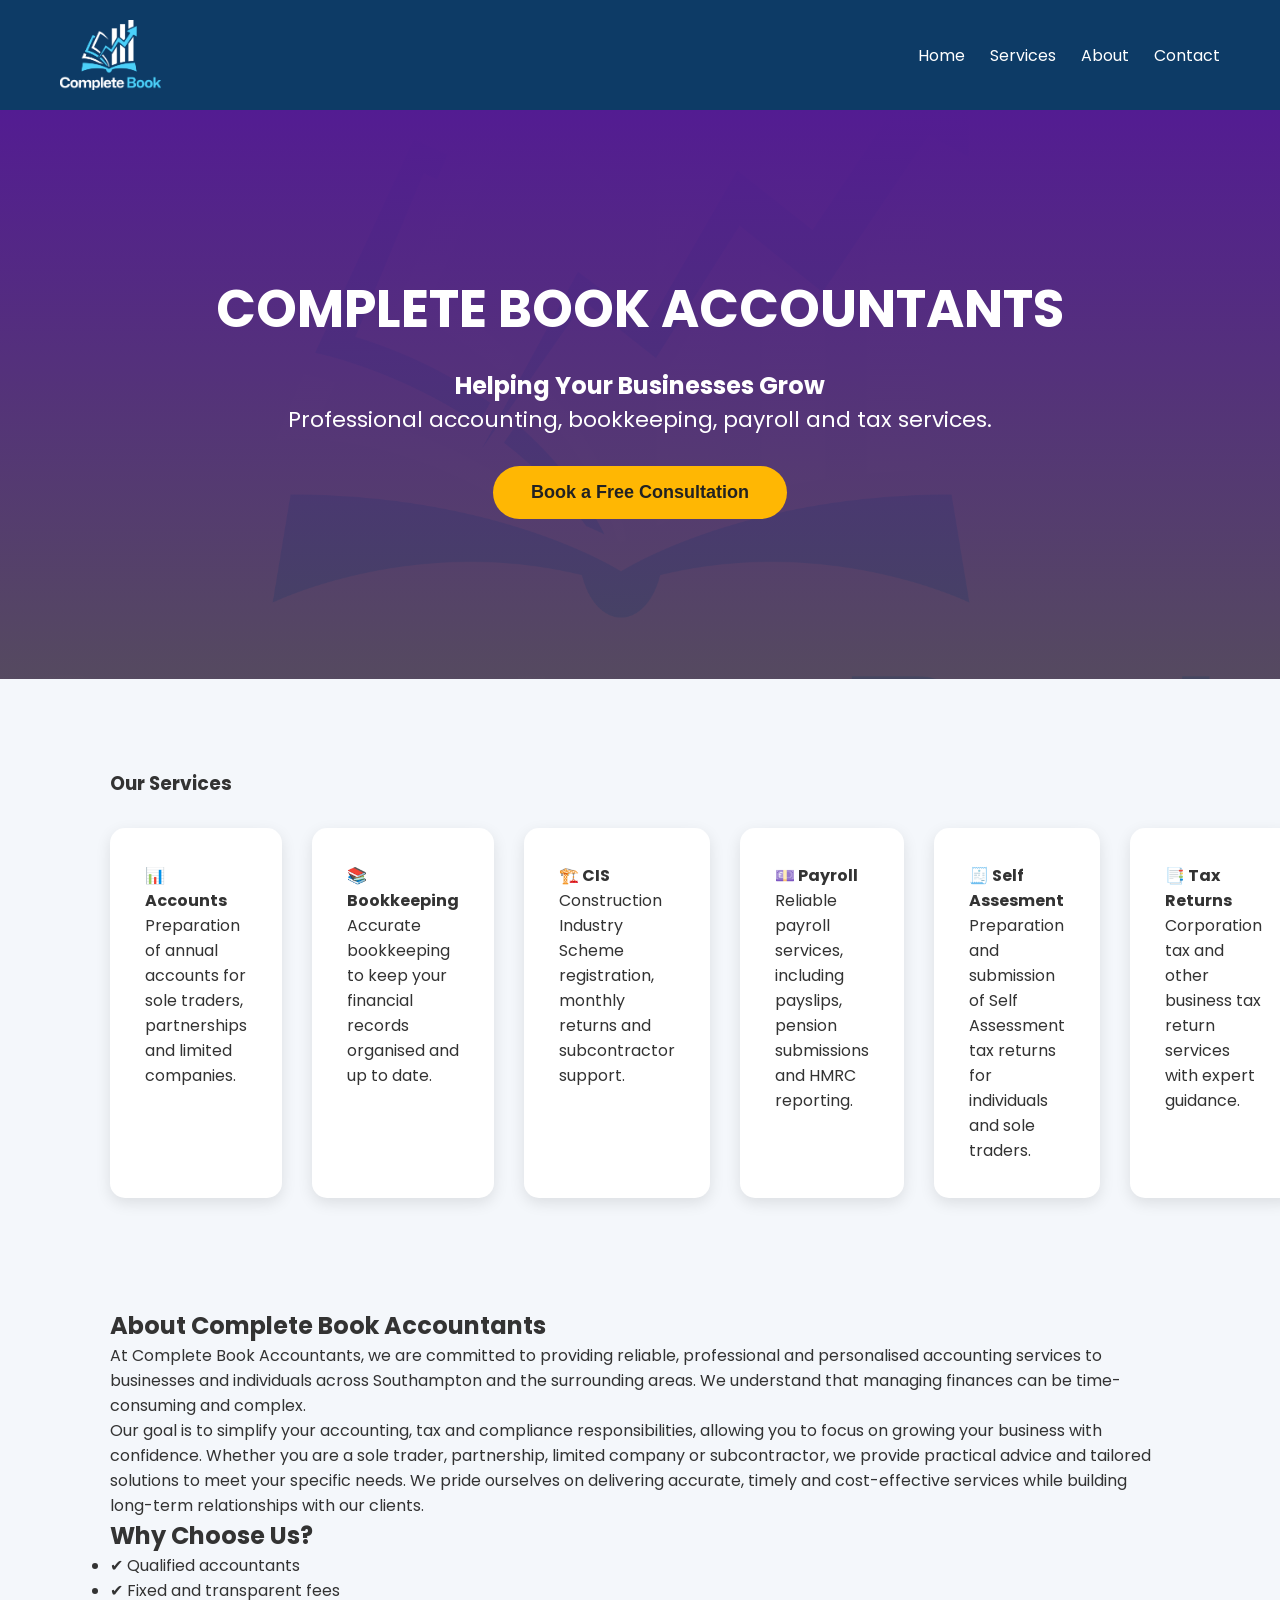
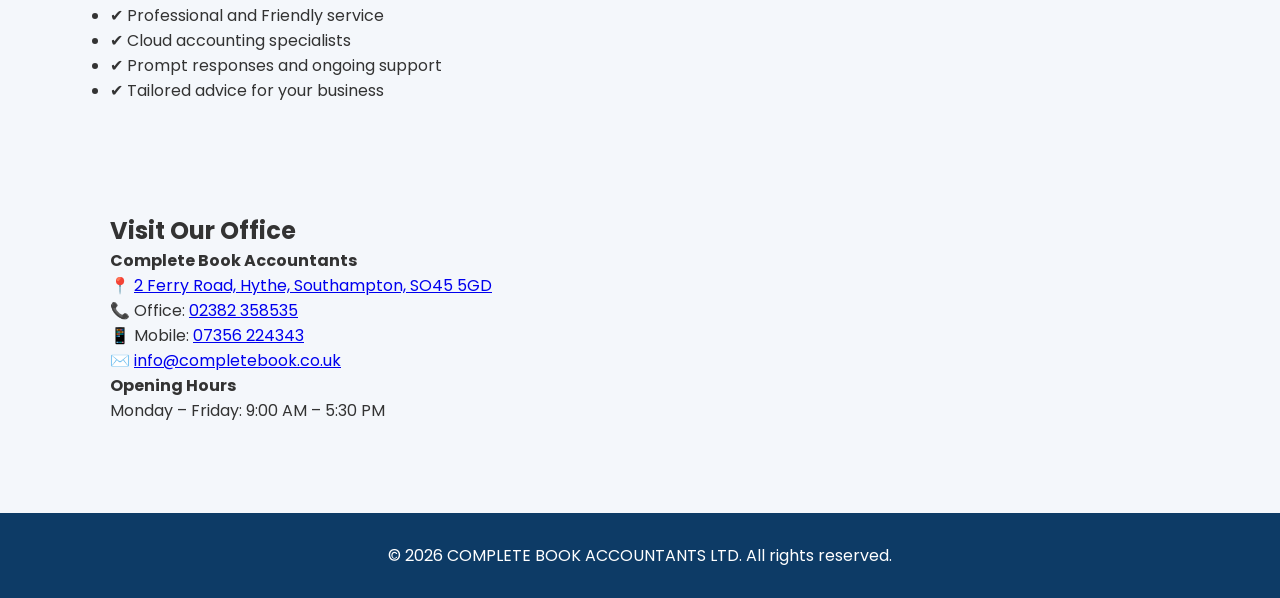
==== index.html @ 1978ecf1 "Initial website" ====
<!DOCTYPE html>
<html lang="en">
<head>
    <meta charset="UTF-8">
    <meta name="viewport" content="width=device-width, initial-scale=1.0">
    <title>COMPLETE BOOK ACCOUNTANTS</title>
    <link rel="preconnect" href="https://fonts.googleapis.com">
<link rel="preconnect" href="https://fonts.gstatic.com" crossorigin>

<link href="https://fonts.googleapis.com/css2?family=Poppins:wght@300;400;600;700&display=swap" rel="stylesheet">
    <link rel="stylesheet" href="css/style.css">
</head>
<body>

<nav>
  
    <div class="logo">
    <img src="../images/Complete Book-01.png" alt="Complete Book Accountants">
</div>

    <ul>
        <li><a href="#home">Home</a></li>
        <li><a href="#services">Services</a></li>
        <li><a href="#about">About</a></li>
        <li><a href="#contact">Contact</a></li>
    </ul>
</nav>

<header class="hero" id="home">

    <h1> COMPLETE BOOK ACCOUNTANTS</h1>

    <h2> Helping Your Businesses Grow </h2>

    <p>Professional accounting, bookkeeping, payroll and tax services.</p>

     <a href="#contact" class="btn"><button>Book a Free Consultation</button>
</a>

     </header>
     

<section id="services">

    <h3>Our Services</h3>

    <div class="cards">

<div class="card">
<h4>📊  Accounts</h4>
<p>Preparation of annual accounts for sole traders, partnerships and limited companies.</p>
</div>

<div class="card">
<h4>📚  Bookkeeping</h4>
<p>Accurate bookkeeping to keep your financial records organised and up to date.</p>
</div>

<div class="card">
<h4>🏗️ CIS</h4>
<p>Construction Industry Scheme registration, monthly returns and subcontractor support.</p>
</div>

<div class="card">
<h4>💷 Payroll</h4>
<p>Reliable payroll services, including payslips, pension submissions and HMRC reporting.</p>
</div>

<div class="card">
<h4>🧾 Self Assesment</h4>
<p>Preparation and submission of Self Assessment tax returns for individuals and sole traders.</p>
</div>

<div class="card">
<h4>📑  Tax Returns</h4>
<p>Corporation tax and other business tax return services with expert guidance.</p>
</div>

<div class="card">
<h4>📋 VAT Returns</h4>
<p>VAT registration, Making Tax Digital compliance and timely VAT return submissions.</p>
</div>

</div>

</section>



<section id="about">
    <h2>About Complete Book Accountants</h2>

    <p>
       At Complete Book Accountants, we are committed to providing reliable, professional and personalised accounting services to businesses and individuals across Southampton and the surrounding areas.

We understand that managing finances can be time-consuming and complex.
    </p>

    <p> 

Our goal is to simplify your accounting, tax and compliance responsibilities, allowing you to focus on growing your business with confidence.

Whether you are a sole trader, partnership, limited company or subcontractor, we provide practical advice and tailored solutions to meet your specific needs. We pride ourselves on delivering accurate, timely and cost-effective services while building long-term relationships with our clients.
   

    </p>


<h2>Why Choose Us?</h2>

<ul>
<li>✔ Qualified accountants</li>
<li>✔ Fixed and transparent fees</li>
<li>✔ Professional and Friendly service</li>
<li>✔ Cloud accounting specialists</li>
<li>✔ Prompt responses and ongoing support</li>
<li>✔ Tailored advice for your business</li>

</ul>

</section>

<section id="contact">

      <h2>Visit Our Office</h2>

    <p><strong>Complete Book Accountants</strong></p>

    <p>
    📍
    <a href="https://maps.google.com/?q=2+Ferry+Road,+Hythe,+Southampton,+SO45+5GD" target="_blank">
        2 Ferry Road, Hythe, Southampton, SO45 5GD
    </a>
</p>

    <p>📞 Office: <a href="tel:+442382358535">02382 358535</a></p>

    <p>📱 Mobile: <a href="tel:+447356224343">07356 224343</a></p>

    <p>✉️ <a href="mailto:info@completebook.co.uk">info@completebook.co.uk</a></p>

    <p><strong>Opening Hours</strong></p>

    <p>Monday – Friday: 9:00 AM – 5:30 PM</p>

</section>


<footer>
    <p>© 2026 COMPLETE BOOK ACCOUNTANTS LTD. All rights reserved.</p>
</footer>

</body>
</html>
---- css/style.css ----
html{

    scroll-behavior:smooth;

}

*{
    margin:0;
    padding:0;
    box-sizing:border-box;
}

body{
    font-family:'Poppins',sans-serif;
    background:#f4f7fb;
    color:#333;
}

nav{
    background:#0d3b66;
    color:white;
    display:flex;
    justify-content:space-between;
    align-items:center;
    padding:20px 60px;
}

.logo img {
    height: 70px;
    width: auto;
    display: block;
}

.logo{
    align-items:center;
    display:flex;
    font-size:28px;
    font-weight:700;
}

.logo span{
    color:whitesmoke;
}

nav ul{
    list-style:none;
    display:flex;
    gap:25px;
}

nav a{
    color:white;
    text-decoration:none;
}

.hero{
    background:
        linear-gradient(
            rgb(83, 28, 146),
            rgba(68, 55, 79, 0.902)
        ),
        url("../images/Complete Book-01.png");

    background-size:cover;
    background-position:center;

    color:white;
    text-align:center;

    padding:160px 20px;
}

.hero h1{
    font-size:52px;
    margin-bottom:20px;
}

.hero p{
    font-size:22px;
    margin-bottom:30px;
}

button{
  background:#ffb703;

    color:#222;

    border:none;

    padding:16px 38px;

    font-size:18px;

    border-radius:40px;

    font-weight:bold;

    cursor:pointer;

    transition:.3s;
}

button:hover{

    transform:translateY(-3px);

    box-shadow:0 10px 20px rgba(0,0,0,.25);

}

section{
    max-width:1100px;
    margin:70px auto;
    padding:20px;
}

.card{

    transition:.3s;
}

.card:hover{

    transform:translateY(-10px);

    box-shadow:0 15px 30px rgba(0,0,0,.15);

}

.cards{
    display:flex;
    gap:30px;
    margin-top:30px;
}

.card{
    background:white;
    padding:35px;
    border-radius:15px;
    flex:1;
    box-shadow:0 5px 15px rgba(0,0,0,.1);
}

.card h3{
    margin-bottom:15px;
}

footer{
    background:#0d3b66;
    color:white;
    text-align:center;
    padding:30px;
}

@media (max-width:768px){

nav{

    flex-direction:column;

    gap:20px;

}
nav ul{

    flex-direction:column;

}

.cards{

    flex-direction:column;

}

.hero h1{

    font-size:36px;

}

.hero p{

    font-size:18px;

}
form{
    max-width:600px;
    margin:auto;
}

input,
textarea{

    width:100%;

    padding:15px;

    margin-bottom:20px;

    border:1px solid #ccc;

    border-radius:8px;

    font-size:16px;

}

label{

    display:block;

    margin-bottom:8px;

    font-weight:bold;

}

.btn {
    display: inline-block;
    background: #ffb703;
    color: #222;
    text-decoration: none;
    padding: 16px 36px;
    border-radius: 40px;
    font-weight: 600;
    transition: 0.3s;
}

.btn:hover {
    transform: translateY(-3px);
    box-shadow: 0 10px 20px rgba(0,0,0,.25);
}

}
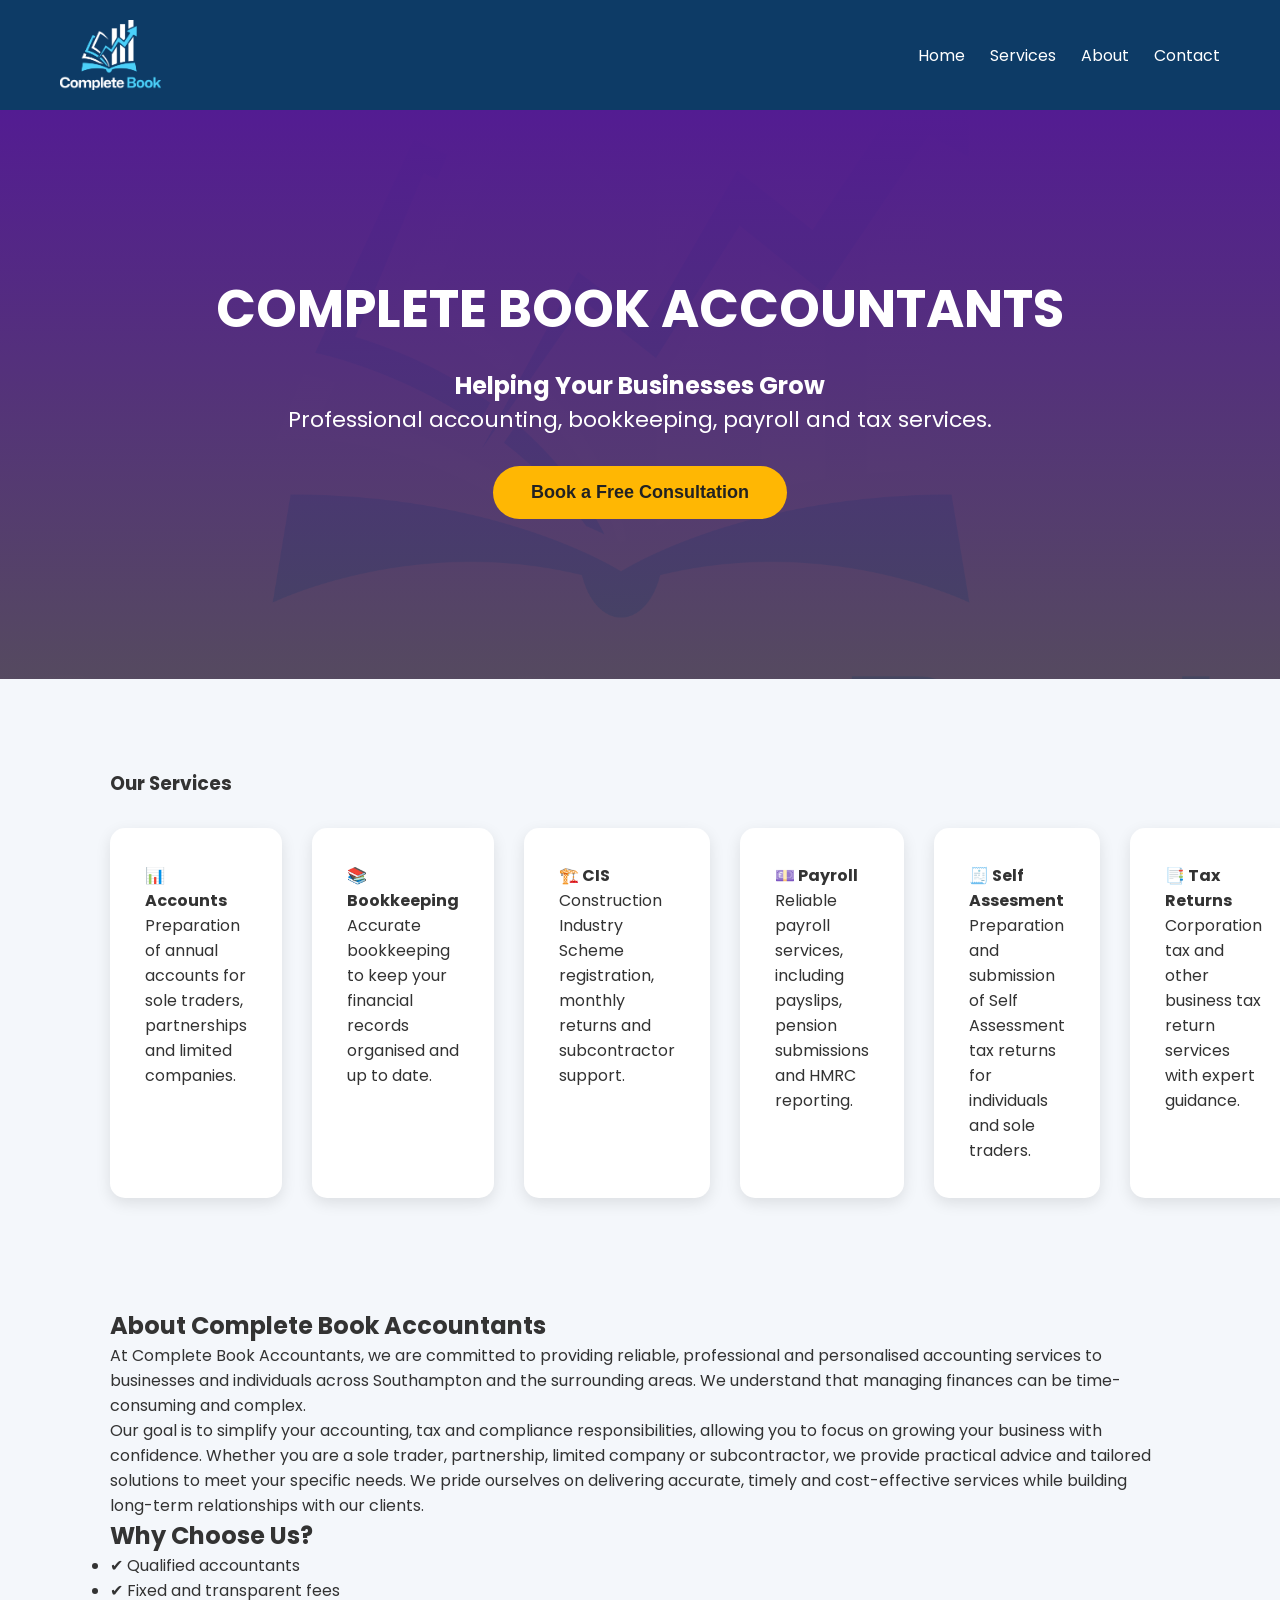
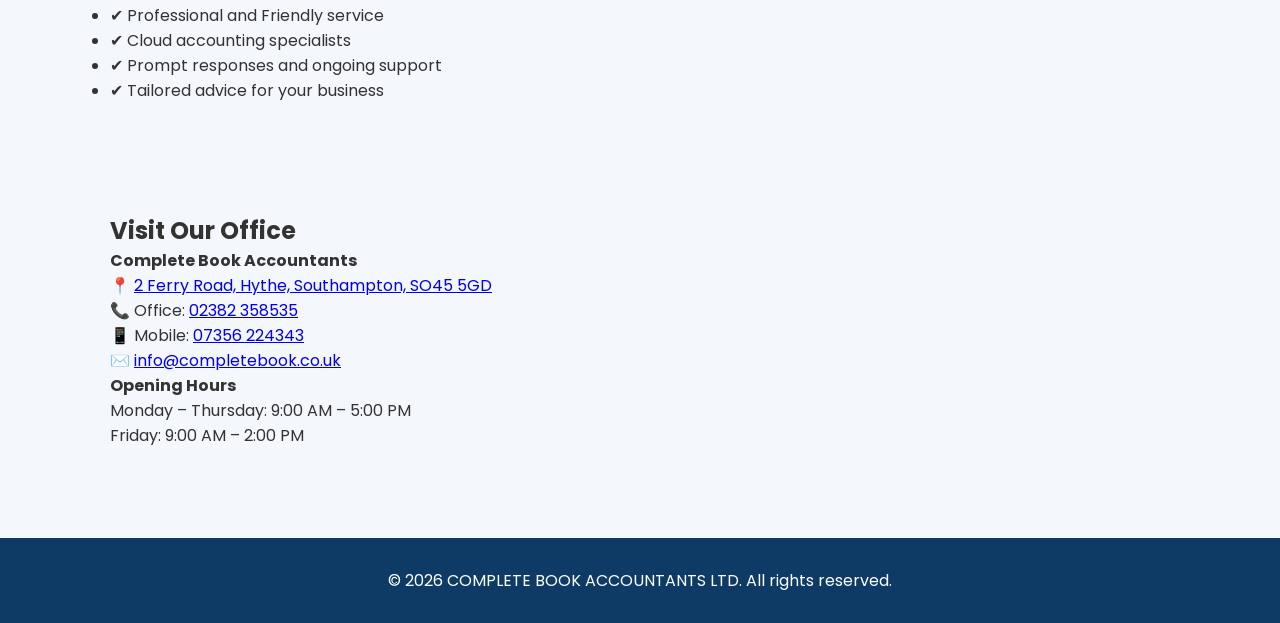
==== commit 2d75b9d3: "Update opening hours in index.html" ====
--- a/index.html
+++ b/index.html
@@ -141,7 +141,8 @@
 
     <p><strong>Opening Hours</strong></p>
 
-    <p>Monday – Friday: 9:00 AM – 5:30 PM</p>
+    <p>Monday – Thursday: 9:00 AM – 5:00 PM</p>
+    <p>Friday: 9:00 AM – 2:00 PM</p>
 
 </section>
 
@@ -151,4 +152,4 @@
 </footer>
 
 </body>
-</html>+</html>
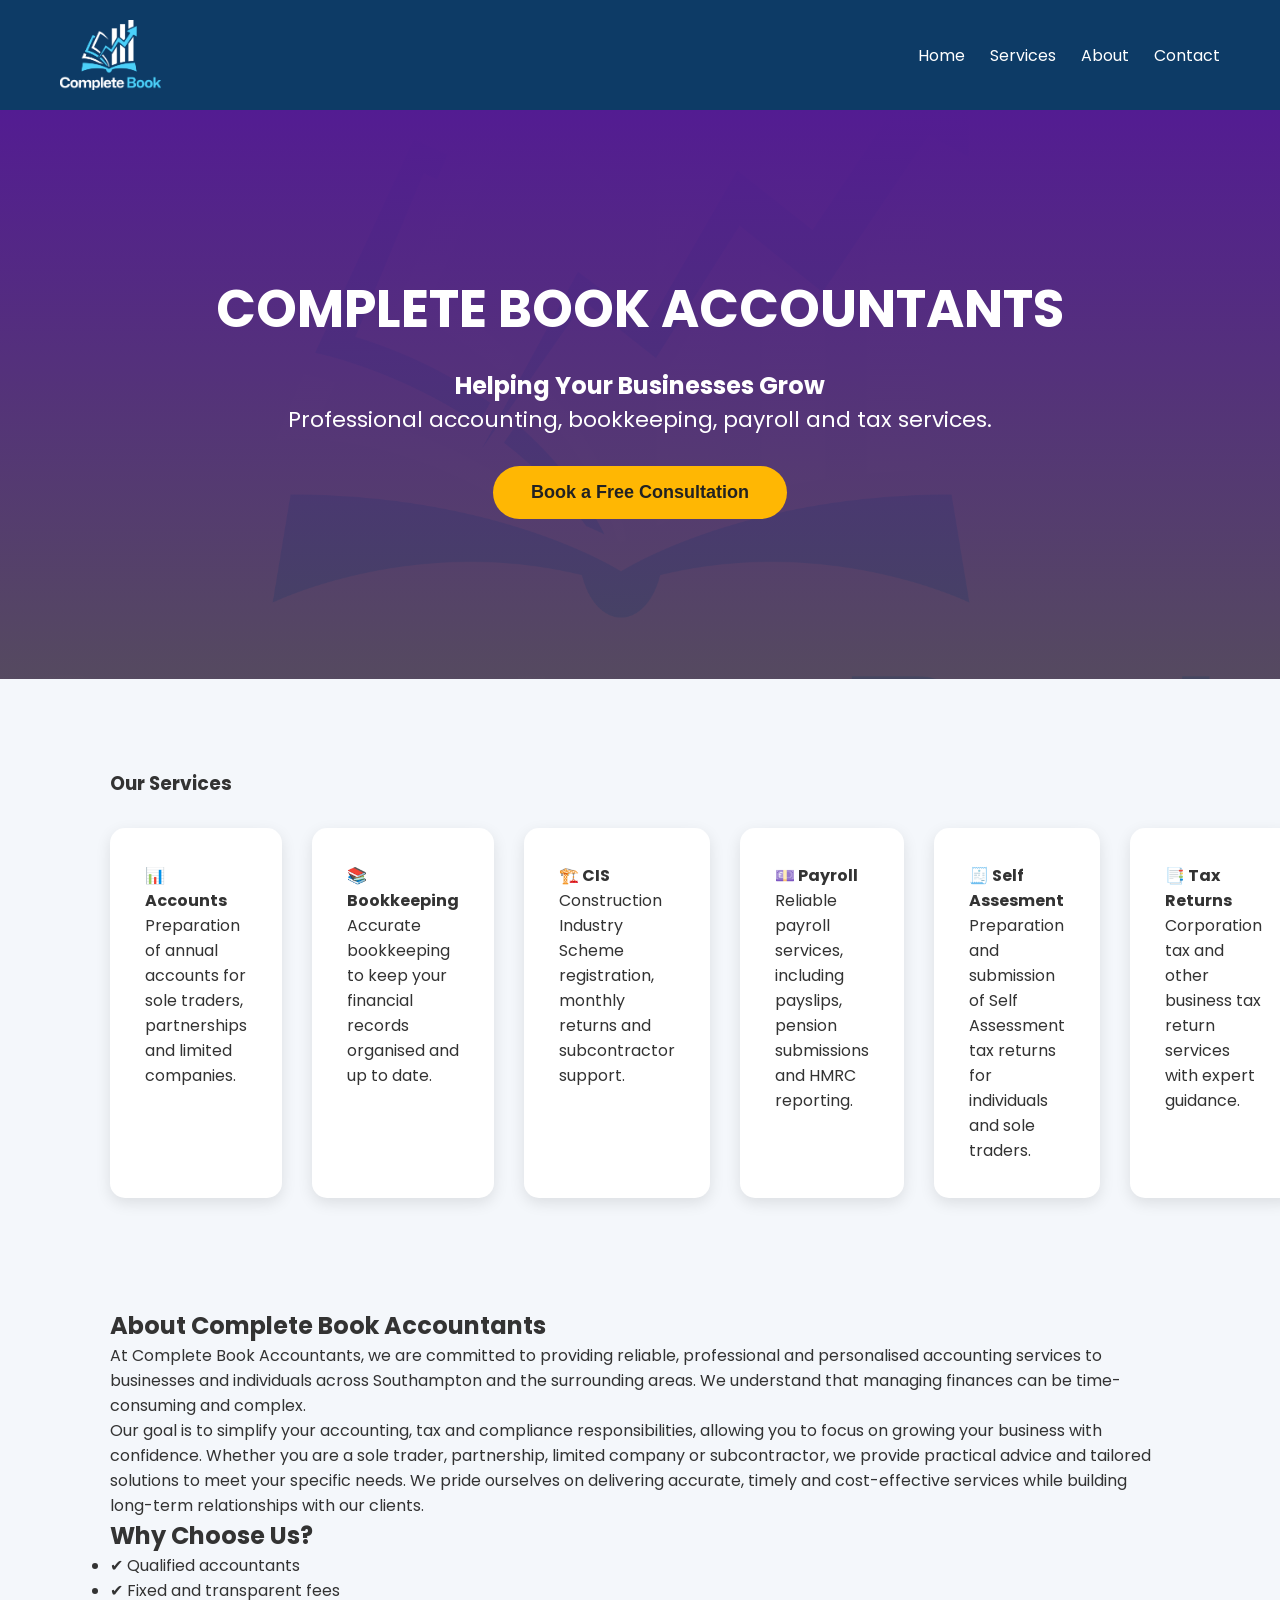
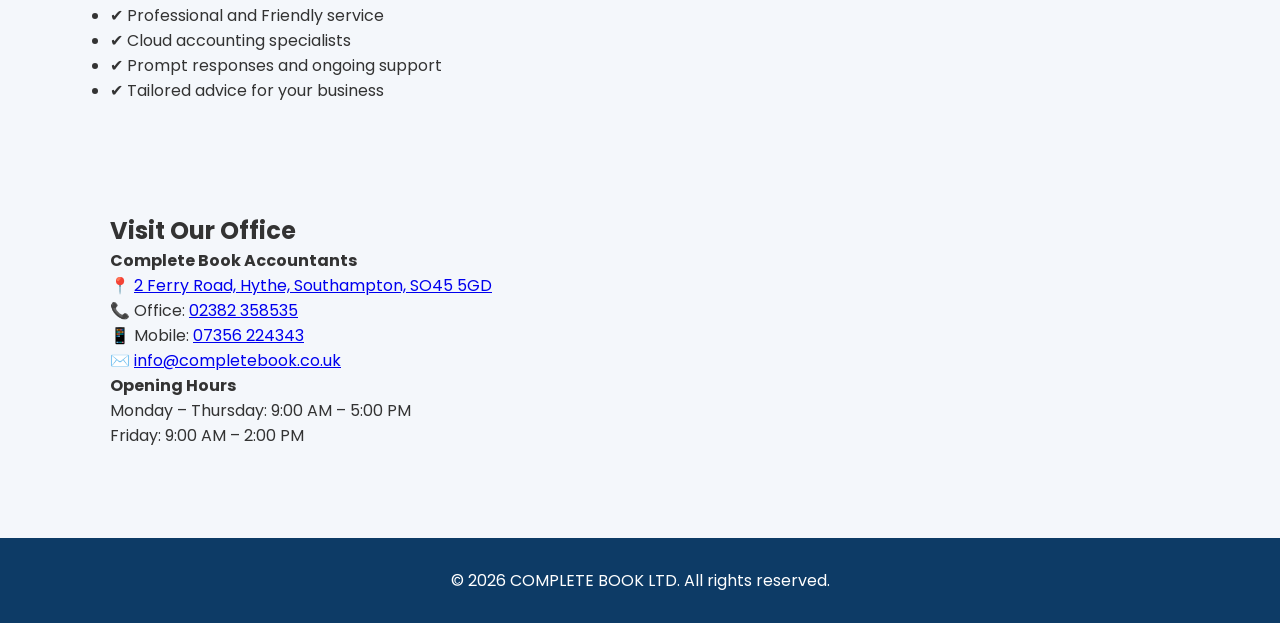
==== commit 8a83b769: "Update footer company name from 'ACCOUNTANTS' to 'LTD'" ====
--- a/index.html
+++ b/index.html
@@ -148,7 +148,7 @@
 
 
 <footer>
-    <p>© 2026 COMPLETE BOOK ACCOUNTANTS LTD. All rights reserved.</p>
+    <p>© 2026 COMPLETE BOOK LTD. All rights reserved.</p>
 </footer>
 
 </body>
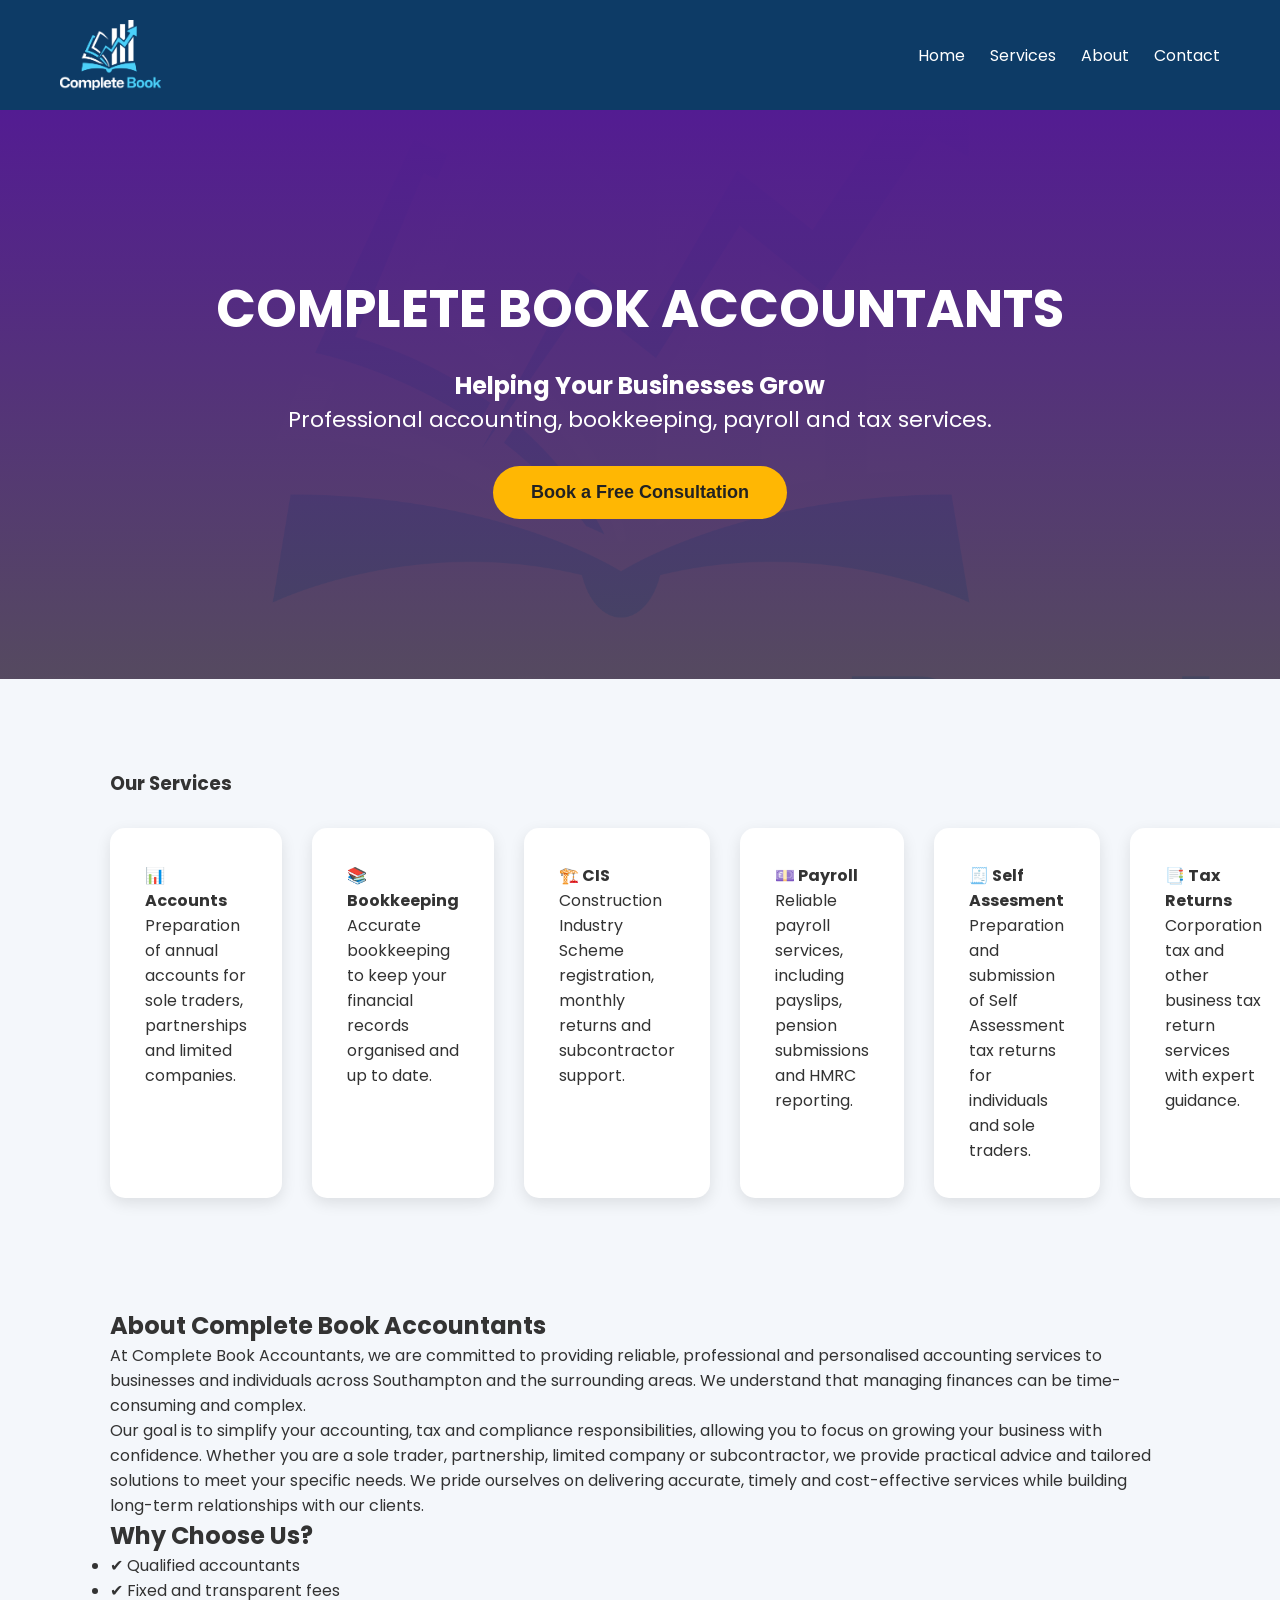
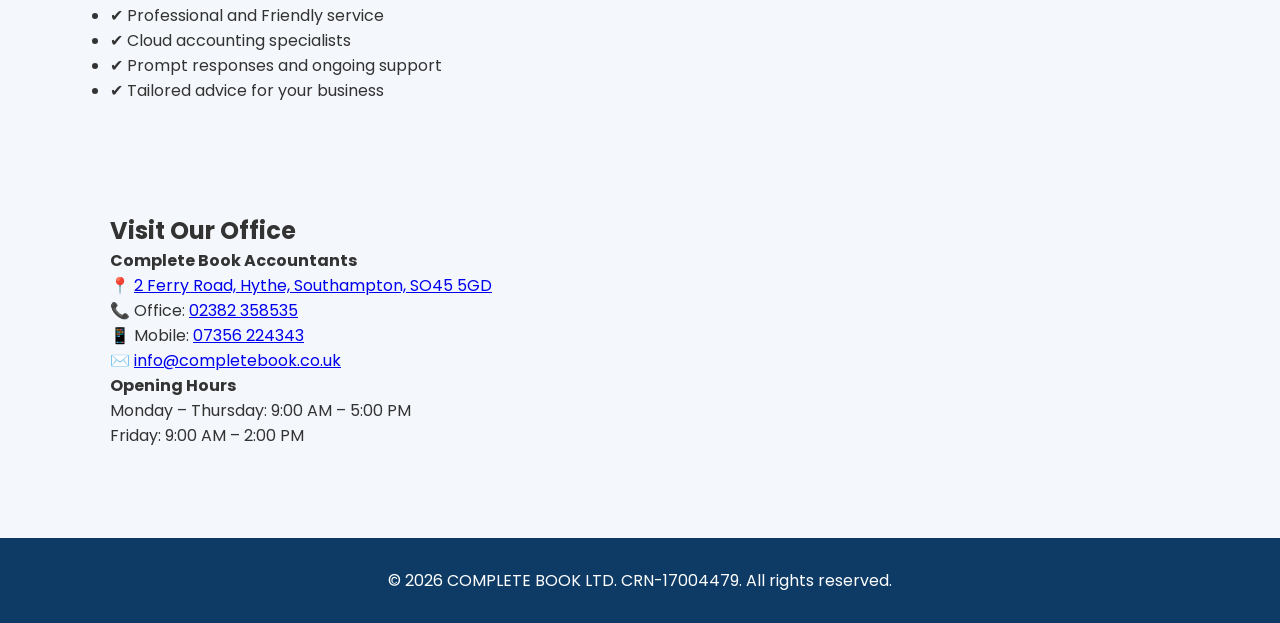
==== commit f2fc12da: "Update footer with CRN information" ====
--- a/index.html
+++ b/index.html
@@ -148,7 +148,7 @@
 
 
 <footer>
-    <p>© 2026 COMPLETE BOOK LTD. All rights reserved.</p>
+    <p>© 2026 COMPLETE BOOK LTD. CRN-17004479. All rights reserved.</p>
 </footer>
 
 </body>
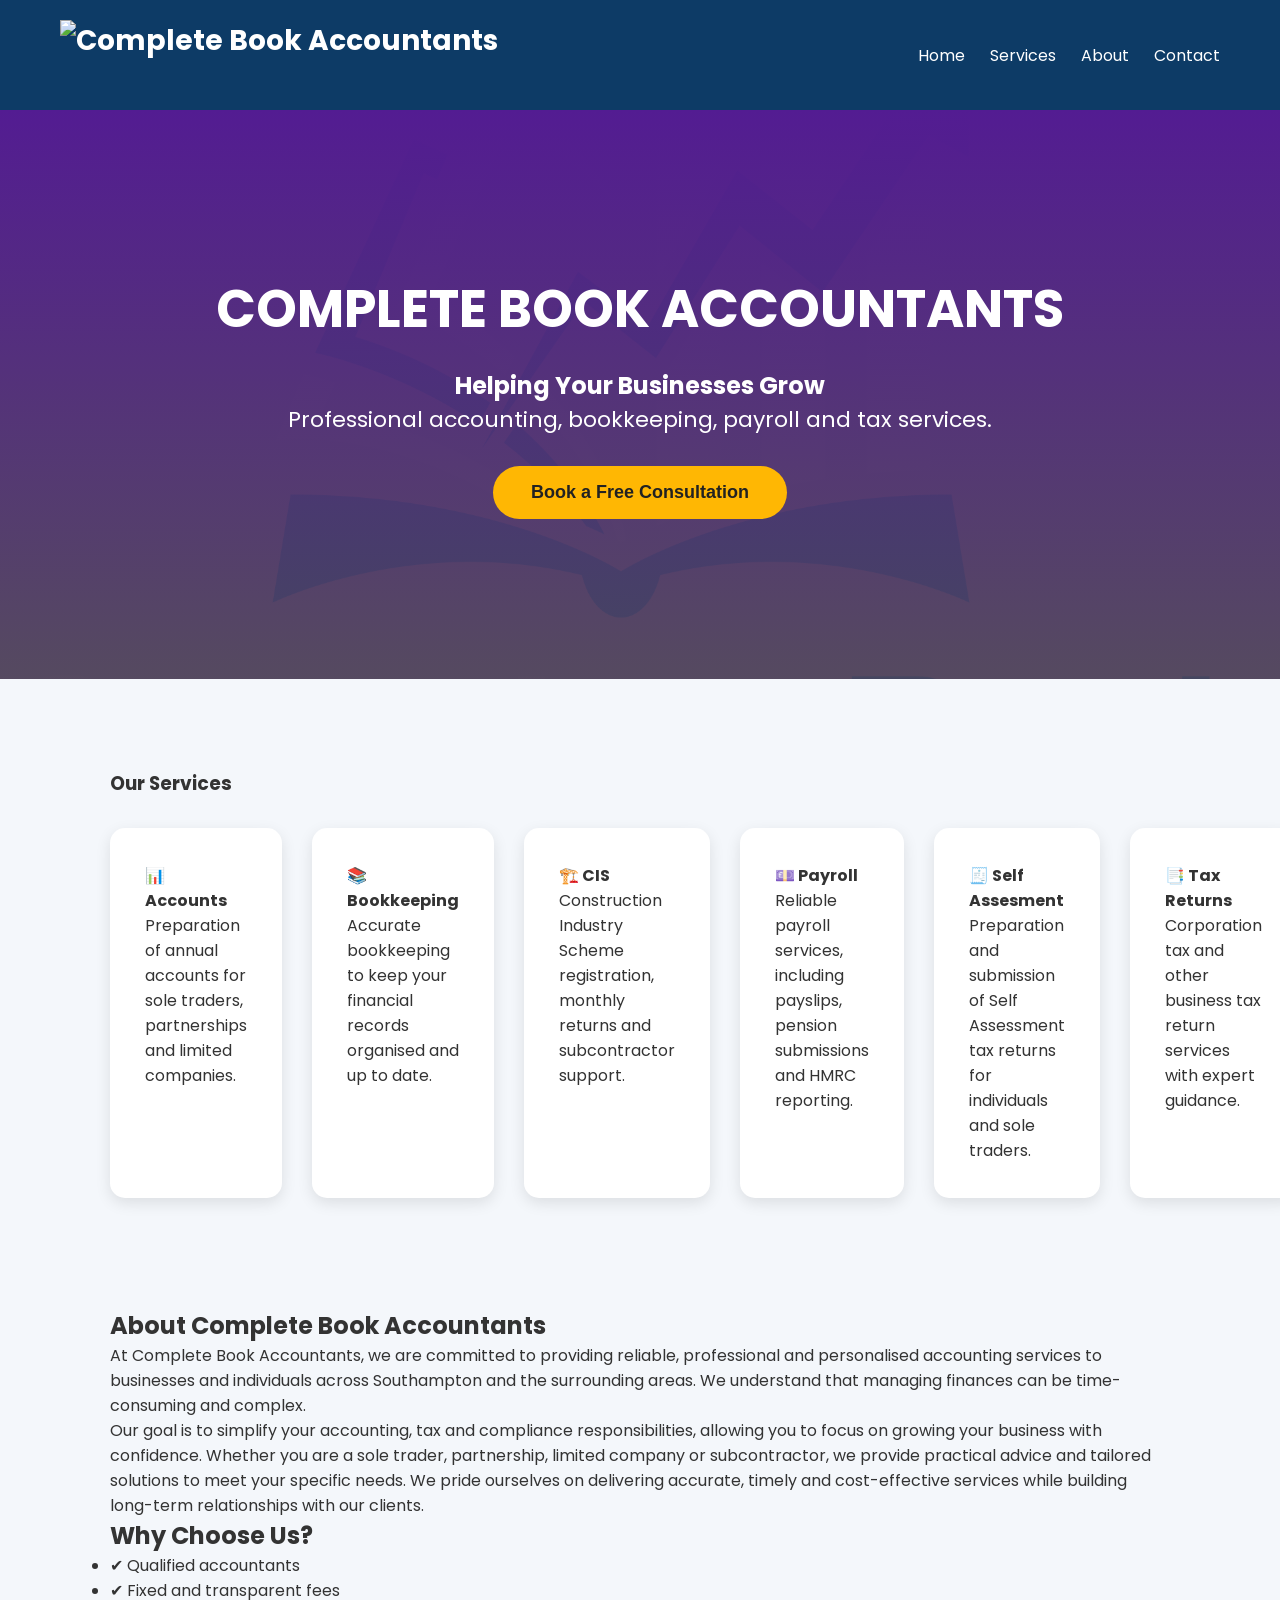
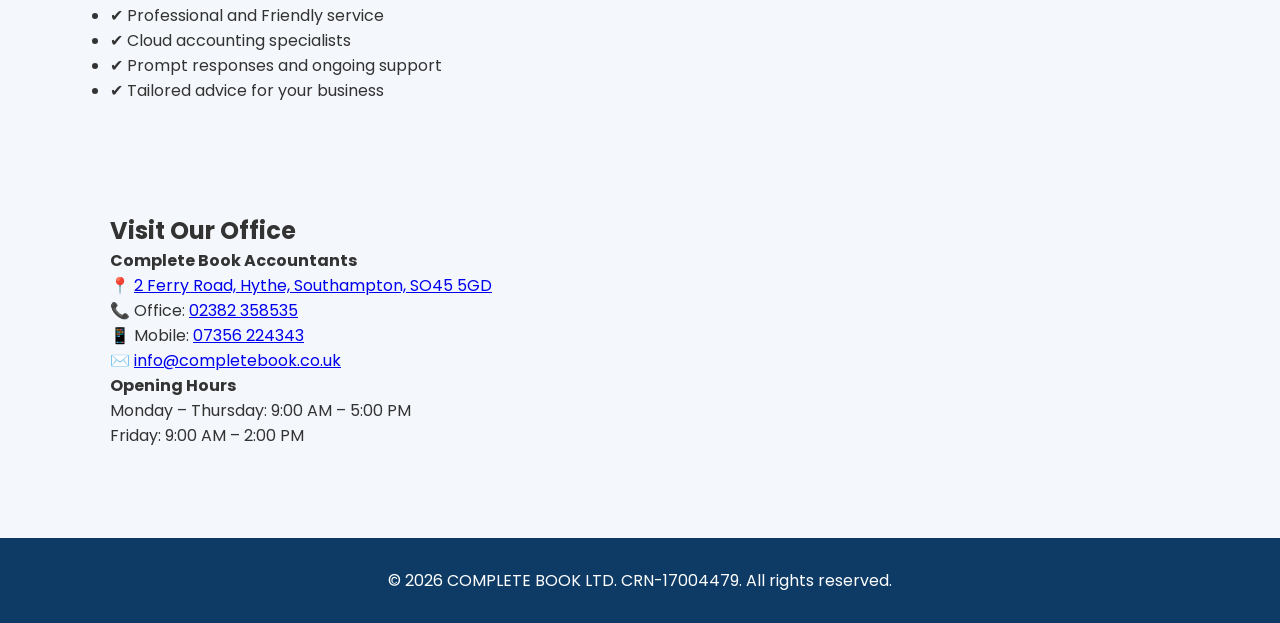
==== commit 0c13a219: "Update logo image source in index.html" ====
--- a/index.html
+++ b/index.html
@@ -15,7 +15,7 @@
 <nav>
   
     <div class="logo">
-    <img src="../images/Complete Book-01.png" alt="Complete Book Accountants">
+    <img src="../images/https://github.com/cb-accountants/complete-book-website/blob/main/images/Logo%20(Final).jpeg" alt="Complete Book Accountants">
 </div>
 
     <ul>
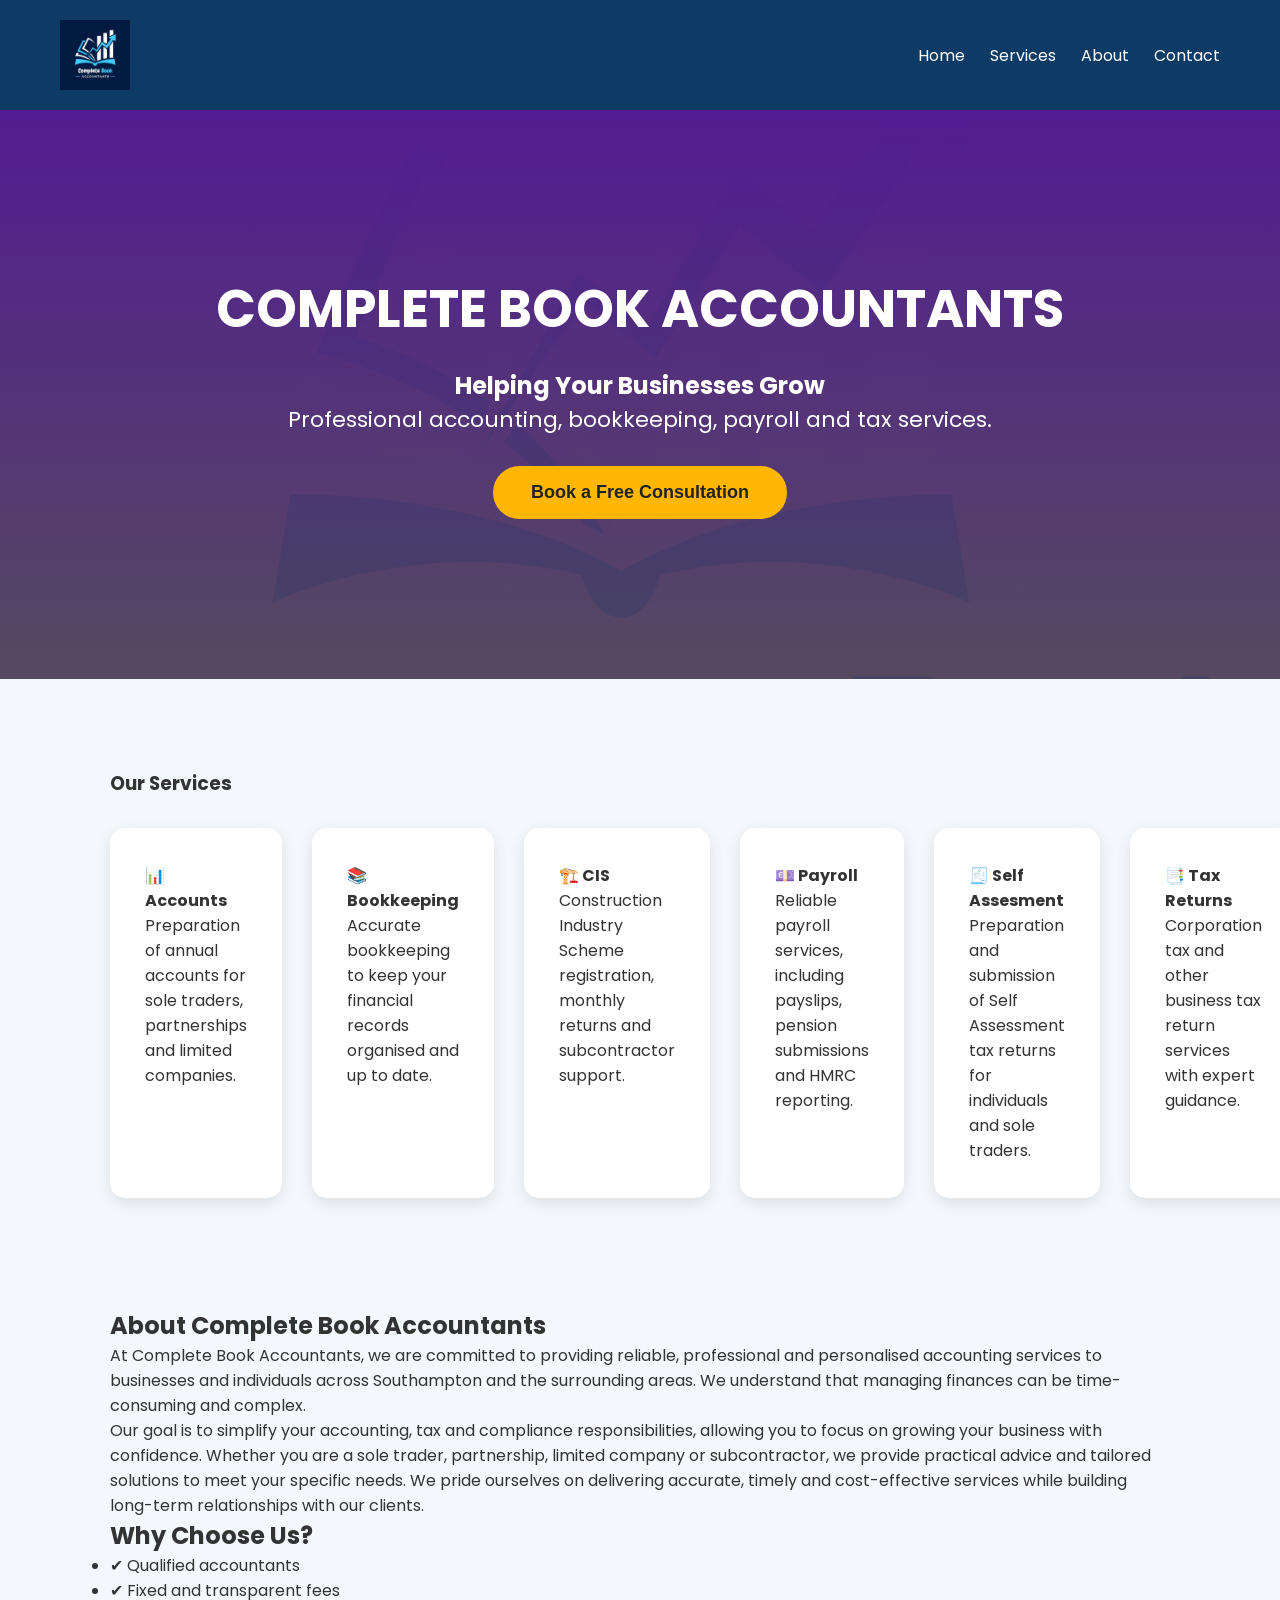
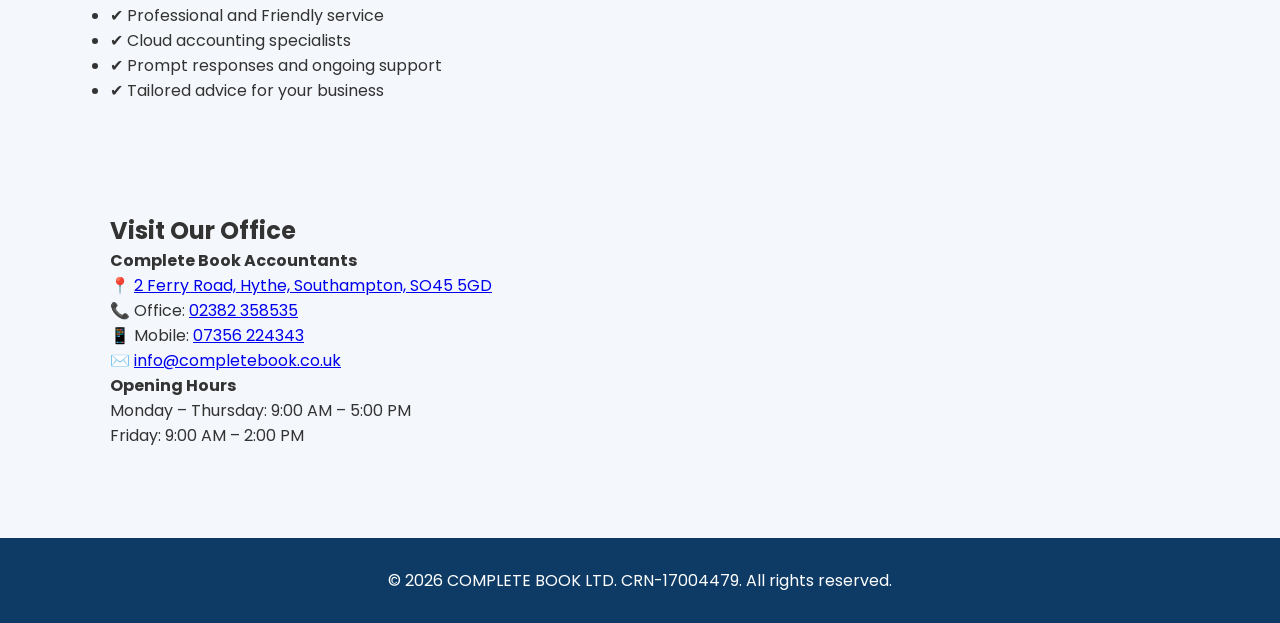
==== commit 512581c4: "Fix logo image source in index.html" ====
--- a/index.html
+++ b/index.html
@@ -15,7 +15,7 @@
 <nav>
   
     <div class="logo">
-    <img src="../images/https://github.com/cb-accountants/complete-book-website/blob/main/images/Logo%20(Final).jpeg" alt="Complete Book Accountants">
+    <img src="../images/Logo (Final).jpeg" alt="Complete Book Accountants">
 </div>
 
     <ul>
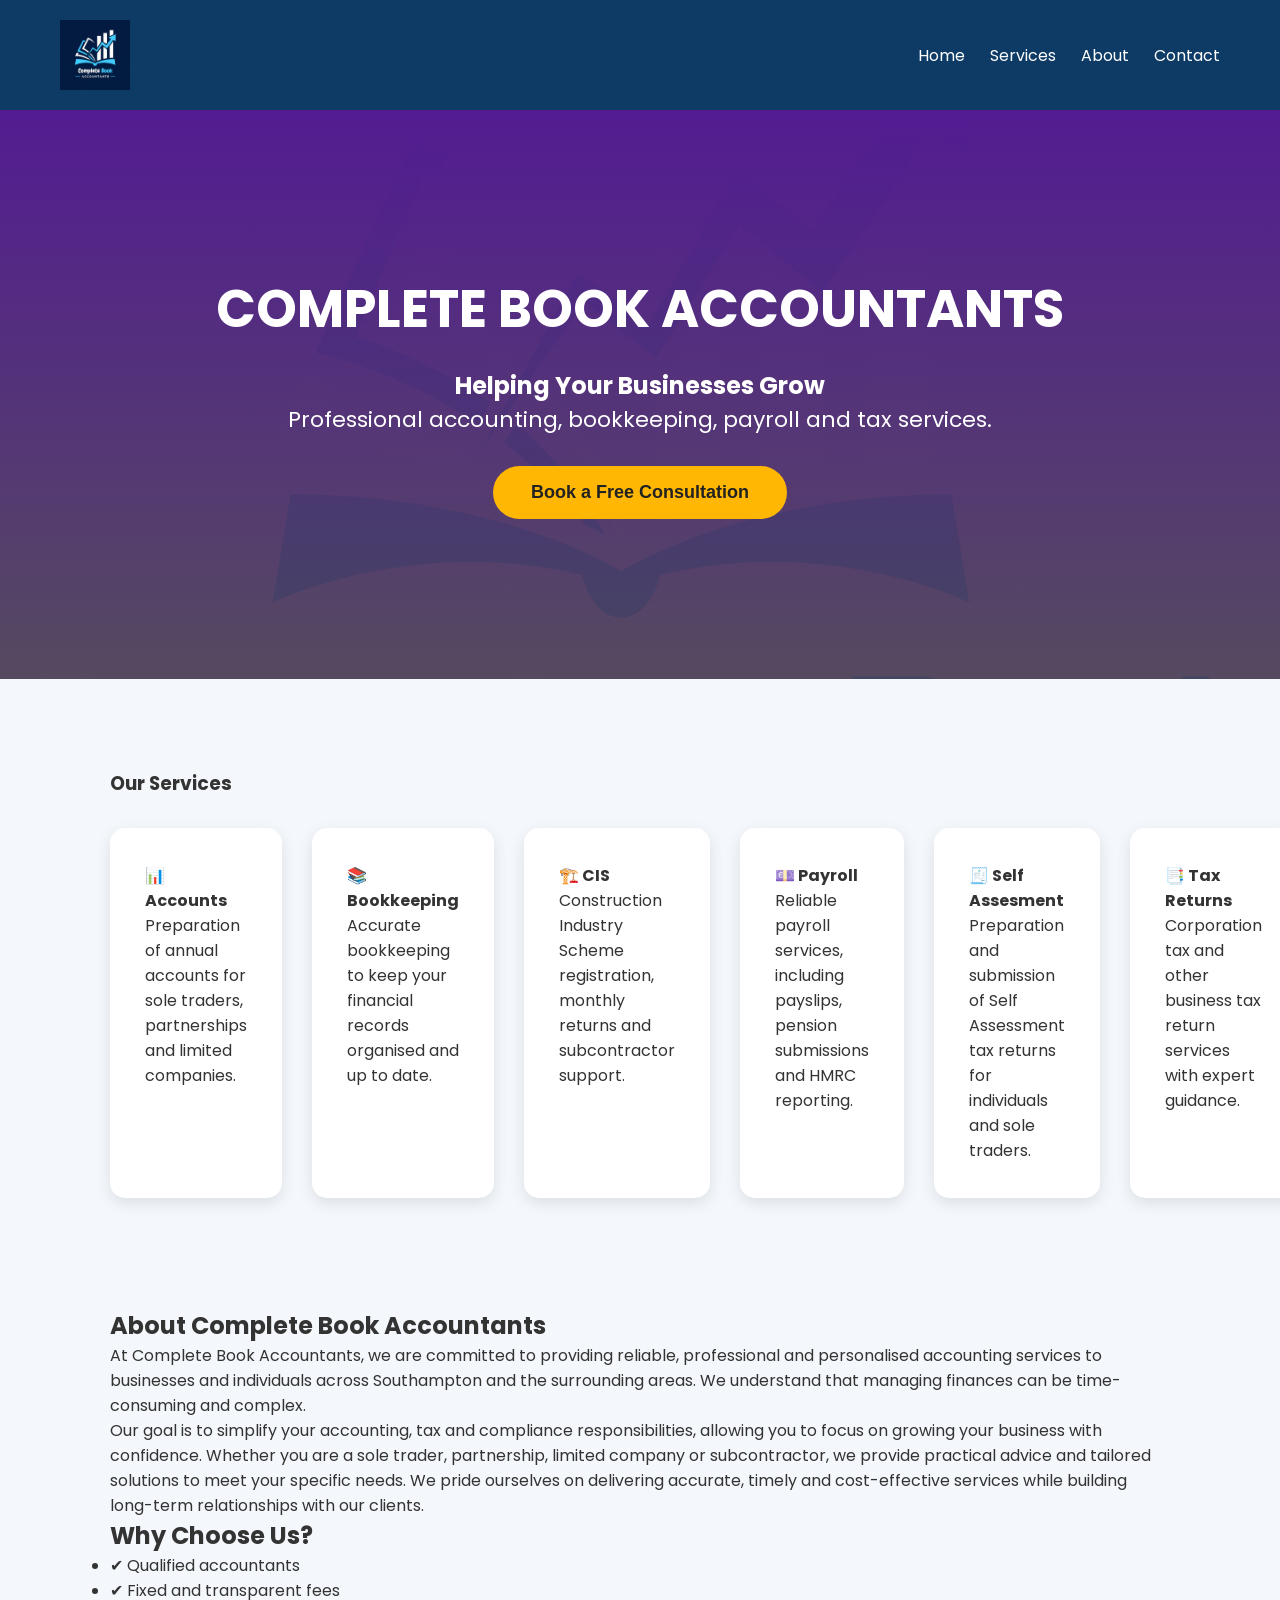
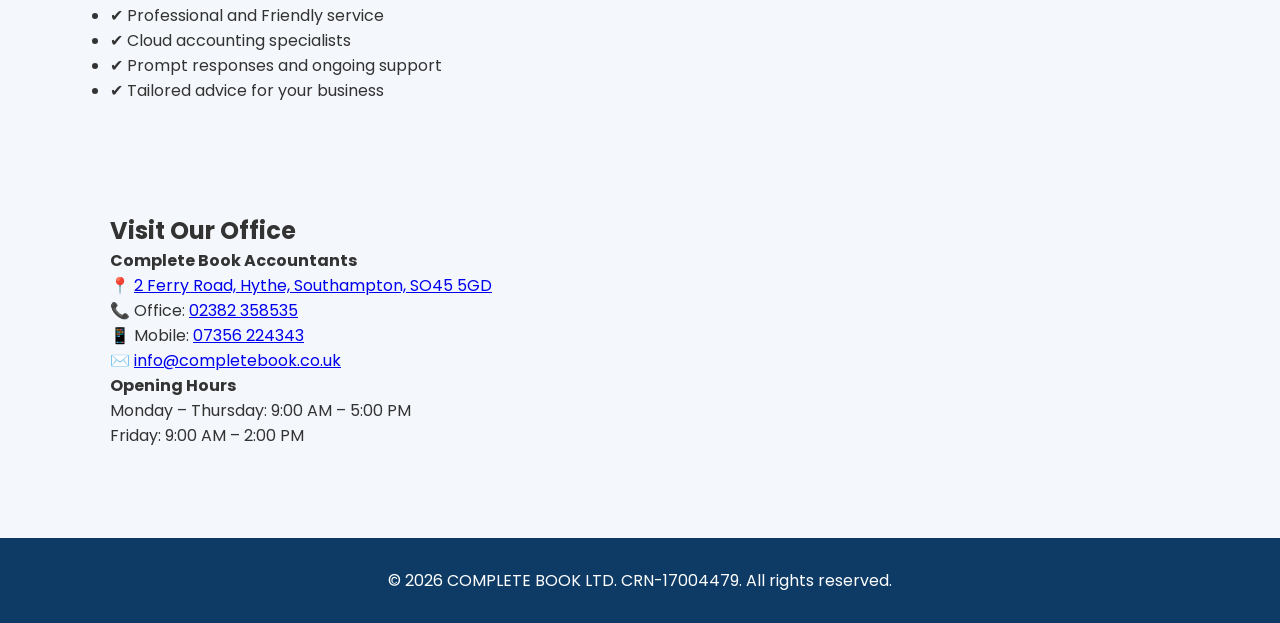
==== commit 0f358e66: "Change logo image from JPEG to PNG format Updated logo image format from JPEG to PNG." ====
--- a/index.html
+++ b/index.html
@@ -15,7 +15,7 @@
 <nav>
   
     <div class="logo">
-    <img src="../images/Logo (Final).jpeg" alt="Complete Book Accountants">
+    <img src="../images/Logo (Final).png" alt="Complete Book Accountants">
 </div>
 
     <ul>
